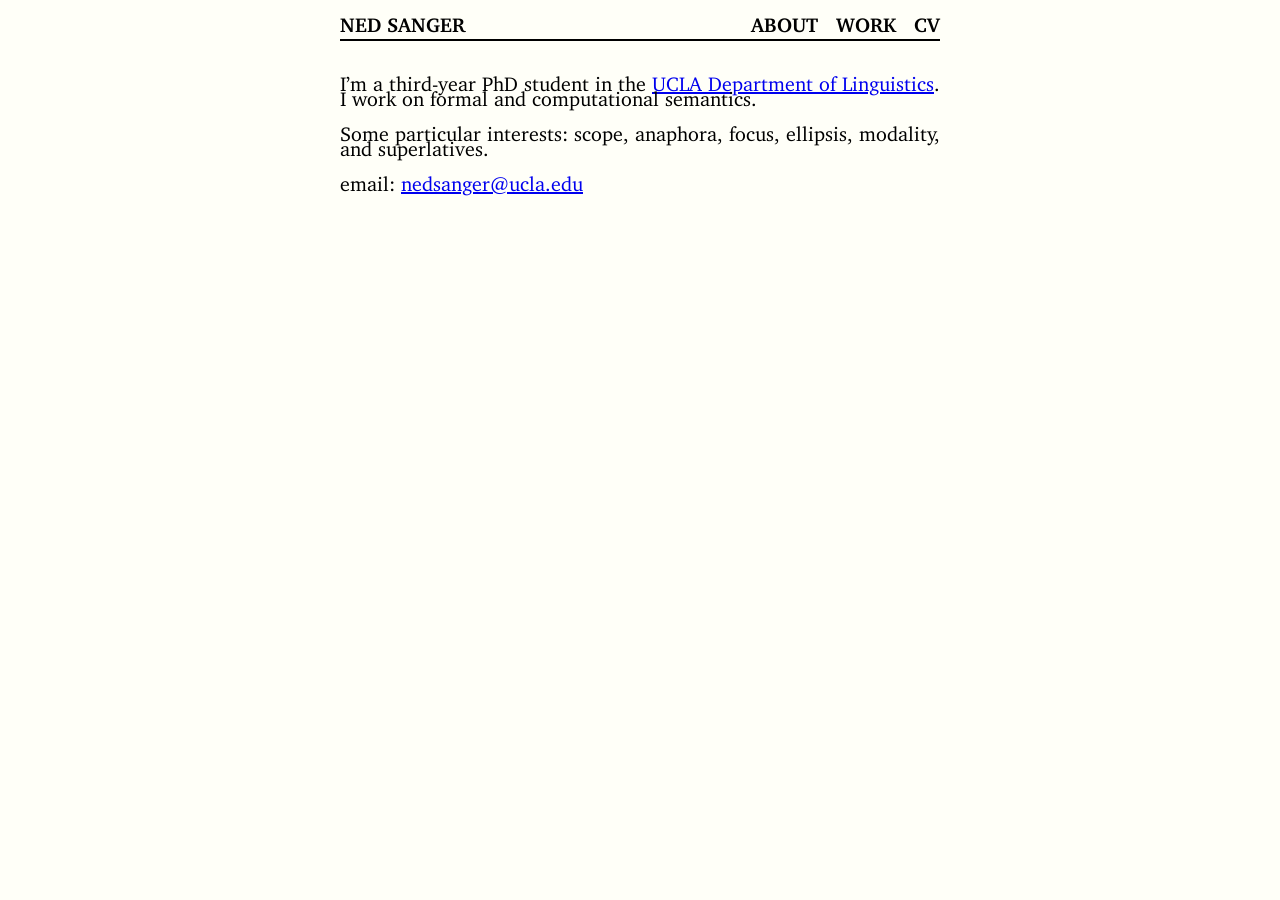
==== docs/index.html @ acec008b "initial commit" ====
<!doctype html>
<html lang="en">
    <head>
        <meta charset="utf-8">
        <meta http-equiv="x-ua-compatible" content="ie=edge">
        <meta name="viewport" content="width=device-width, initial-scale=1">
        <title>Ned Sanger</title>
        <link rel="stylesheet" href="./css/default.css" />
    </head>
    <body>
        <header>
            <div class="logo">
                <a href="./">NED SANGER</a>
            </div>
            <nav>
                <a href="./">About</a>
                <a href="./work.html">Work</a>
                <a href="./files/sanger-cv.pdf">CV</a>
            </nav>
        </header>

        <main role="main">
            <p>I’m a third-year PhD student in the <a href="https://linguistics.ucla.edu/">UCLA Department of Linguistics</a>. I work on formal and computational semantics.</p>
<p>Some particular interests: scope, anaphora, focus, ellipsis, modality, and superlatives.</p>
<p>email: <a href="mailto:nedsanger@ucla.edu">nedsanger@ucla.edu</a></p>
        </main>
    </body>
</html>
---- docs/css/default.css ----
@font-face{font-family:'Charter';src:url('/fonts/charter_regular.woff2') format('woff2');font-weight:400;font-style:normal;font-display:swap}@font-face{font-family:'Charter';src:url('/fonts/charter_italic.woff2') format('woff2');font-weight:400;font-style:italic;font-display:swap}@font-face{font-family:'Charter';src:url('/fonts/charter_bold.woff2') format('woff2');font-weight:700;font-style:normal;font-display:swap}@font-face{font-family:'Charter';src:url('/fonts/charter_bold_italic.woff2') format('woff2');font-weight:700;font-style:italic;font-display:swap}html{font-size:62.5%;font-family:'Charter';sans-serif}body{font-size:2rem;background-color:#FFFFF8;color:#000}header{border-bottom:0.2rem solid #000}nav{text-align:right}nav a{font-size:2rem;font-weight:bold;color:black;text-decoration:none;text-transform:uppercase}h1{font-size:2.4rem;margin-bottom:-0.2em}h2{font-size:2rem}.logo a{font-weight:bold;color:#000;text-decoration:none}@media (max-width:319px){body{width:90%;margin:0;padding:0 5%}header{margin:4.2rem 0}nav{margin:0 auto 3rem;text-align:center}footer{text-align:center}.logo{text-align:center;margin:1rem auto 3rem;font-size:2rem}.logo a{font-size:2.4rem}nav a{display:block;line-height:1.6}}@media (min-width:320px){body{width:90%;margin:0;padding:0 5%}header{margin:4.2rem 0}nav{margin:0 auto 3rem;text-align:center}footer{text-align:center}.logo{font-size:2rem;text-align:center;margin:1rem auto 3rem}.logo a{font-size:2.4rem}nav a{display:inline;margin:0 0.6rem}}@media (min-width:640px){body{width:60rem;margin:0 auto;padding:0}header{margin:0 0 3rem;padding:1.2rem 0}nav{margin:0;text-align:right}nav a{margin:0 0 0 1.2rem;display:inline}footer{text-align:right}.logo{margin:0;text-align:left}.logo a{float:left;font-size:2rem}}table{width:100%;border-collapse:collapse;margin:1em 0 2em}td{padding:0.6em 0;vertical-align:top;border-top:1px solid #ddd}td:last-child{white-space:nowrap;padding-left:2em;text-align:right}
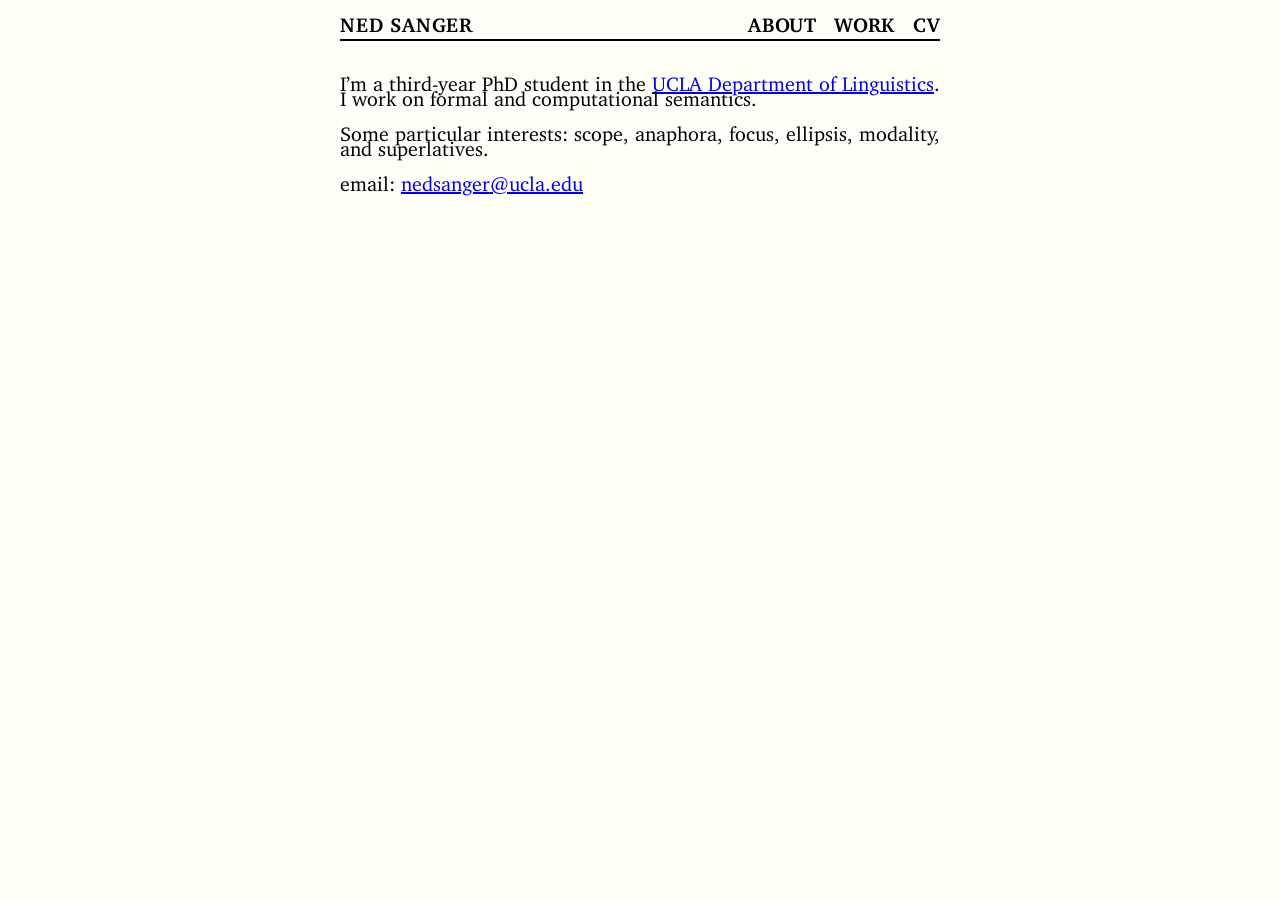
==== commit c94c05a7: "adjust kerning in the header" ====
--- a/docs/index.html
+++ b/docs/index.html
@@ -13,9 +13,9 @@
                 <a href="./">NED SANGER</a>
             </div>
             <nav>
-                <a href="./">About</a>
-                <a href="./work.html">Work</a>
-                <a href="./files/sanger-cv.pdf">CV</a>
+		<a href="./"><span class="loose">A</span><span class="tight">b</span><span class="tight">o</span>ut</a>
+		<a href="./work.html"><span class="tight">W</span><span class="tight">o</span>rk</a>
+		<a href="./files/sanger-cv.pdf"><span class="loose">C</span>V</a>
             </nav>
         </header>
 
--- a/docs/css/default.css
+++ b/docs/css/default.css
@@ -1 +1 @@
-@font-face{font-family:'Charter';src:url('/fonts/charter_regular.woff2') format('woff2');font-weight:400;font-style:normal;font-display:swap}@font-face{font-family:'Charter';src:url('/fonts/charter_italic.woff2') format('woff2');font-weight:400;font-style:italic;font-display:swap}@font-face{font-family:'Charter';src:url('/fonts/charter_bold.woff2') format('woff2');font-weight:700;font-style:normal;font-display:swap}@font-face{font-family:'Charter';src:url('/fonts/charter_bold_italic.woff2') format('woff2');font-weight:700;font-style:italic;font-display:swap}html{font-size:62.5%;font-family:'Charter';sans-serif}body{font-size:2rem;background-color:#FFFFF8;color:#000}header{border-bottom:0.2rem solid #000}nav{text-align:right}nav a{font-size:2rem;font-weight:bold;color:black;text-decoration:none;text-transform:uppercase}h1{font-size:2.4rem;margin-bottom:-0.2em}h2{font-size:2rem}.logo a{font-weight:bold;color:#000;text-decoration:none}@media (max-width:319px){body{width:90%;margin:0;padding:0 5%}header{margin:4.2rem 0}nav{margin:0 auto 3rem;text-align:center}footer{text-align:center}.logo{text-align:center;margin:1rem auto 3rem;font-size:2rem}.logo a{font-size:2.4rem}nav a{display:block;line-height:1.6}}@media (min-width:320px){body{width:90%;margin:0;padding:0 5%}header{margin:4.2rem 0}nav{margin:0 auto 3rem;text-align:center}footer{text-align:center}.logo{font-size:2rem;text-align:center;margin:1rem auto 3rem}.logo a{font-size:2.4rem}nav a{display:inline;margin:0 0.6rem}}@media (min-width:640px){body{width:60rem;margin:0 auto;padding:0}header{margin:0 0 3rem;padding:1.2rem 0}nav{margin:0;text-align:right}nav a{margin:0 0 0 1.2rem;display:inline}footer{text-align:right}.logo{margin:0;text-align:left}.logo a{float:left;font-size:2rem}}table{width:100%;border-collapse:collapse;margin:1em 0 2em}td{padding:0.6em 0;vertical-align:top;border-top:1px solid #ddd}td:last-child{white-space:nowrap;padding-left:2em;text-align:right}+@font-face{font-family:'Charter';src:url('/fonts/charter_regular.woff2') format('woff2');font-weight:400;font-style:normal;font-display:swap}@font-face{font-family:'Charter';src:url('/fonts/charter_italic.woff2') format('woff2');font-weight:400;font-style:italic;font-display:swap}@font-face{font-family:'Charter';src:url('/fonts/charter_bold.woff2') format('woff2');font-weight:700;font-style:normal;font-display:swap}@font-face{font-family:'Charter';src:url('/fonts/charter_bold_italic.woff2') format('woff2');font-weight:700;font-style:italic;font-display:swap}html{font-size:62.5%;font-family:'Charter',serif}body{font-size:2rem;background-color:#FFFFF8;color:#000}header{border-bottom:0.2rem solid #000}nav{text-align:right}nav a{font-size:2rem;font-weight:bold;color:black;text-decoration:none;text-transform:uppercase}nav a .tight{margin-right:-0.03em}nav a .loose{margin-right:0.03em}nav a{letter-spacing:0.02em}.logo a{letter-spacing:0.04em}h1{font-size:2.4rem;margin-bottom:-0.2em}h2{font-size:2rem}.logo a{font-weight:bold;color:#000;text-decoration:none}@media (max-width:319px){body{width:90%;margin:0;padding:0 5%}header{margin:4.2rem 0}nav{margin:0 auto 3rem;text-align:center}footer{text-align:center}.logo{text-align:center;margin:1rem auto 3rem;font-size:2rem}.logo a{font-size:2.4rem}nav a{display:block;line-height:1.6}}@media (min-width:320px){body{width:90%;margin:0;padding:0 5%}header{margin:4.2rem 0}nav{margin:0 auto 3rem;text-align:center}footer{text-align:center}.logo{font-size:2rem;text-align:center;margin:1rem auto 3rem}.logo a{font-size:2.4rem}nav a{display:inline;margin:0 0.6rem}}@media (min-width:640px){body{width:60rem;margin:0 auto;padding:0}header{margin:0 0 3rem;padding:1.2rem 0}nav{margin:0;text-align:right}nav a{margin:0 0 0 1.2rem;display:inline}footer{text-align:right}.logo{margin:0;text-align:left}.logo a{float:left;font-size:2rem}}table{width:100%;border-collapse:collapse;margin:1em 0 2em}td{padding:0.6em 0;vertical-align:top;border-top:1px solid #ddd}td:last-child{white-space:nowrap;padding-left:2em;text-align:right}
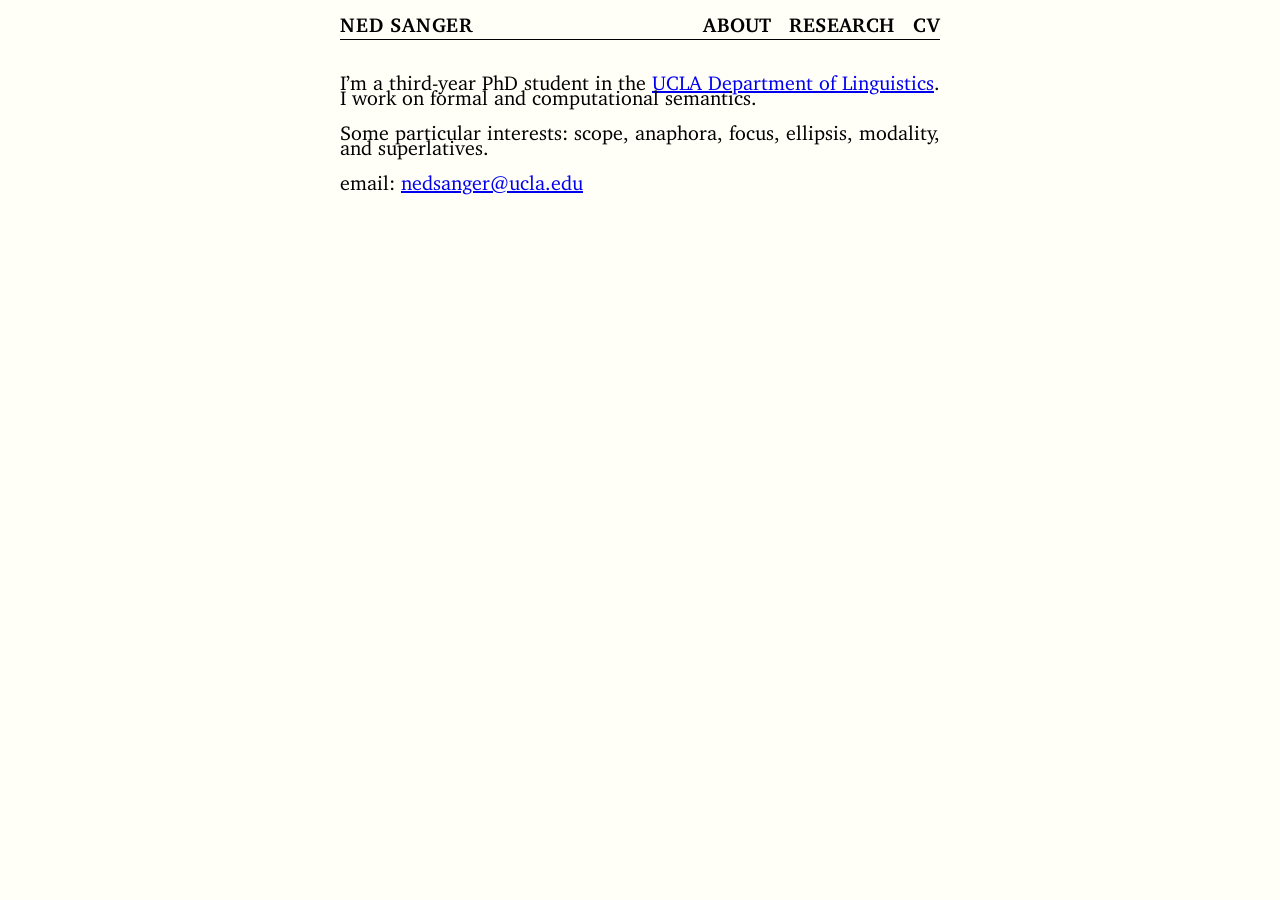
==== commit ae44c2e3: "change "work" to "research"" ====
--- a/docs/index.html
+++ b/docs/index.html
@@ -14,7 +14,8 @@
             </div>
             <nav>
 		<a href="./"><span class="loose">A</span><span class="tight">b</span><span class="tight">o</span>ut</a>
-		<a href="./work.html"><span class="tight">W</span><span class="tight">o</span>rk</a>
+		<a href="./research.html">Research</a>
+		<!-- <a href="/work.html"><span class ="tight">W</span><span class="tight">o</span>rk</a> -->
 		<a href="./files/sanger-cv.pdf"><span class="loose">C</span>V</a>
             </nav>
         </header>
--- a/docs/css/default.css
+++ b/docs/css/default.css
@@ -1 +1 @@
-@font-face{font-family:'Charter';src:url('/fonts/charter_regular.woff2') format('woff2');font-weight:400;font-style:normal;font-display:swap}@font-face{font-family:'Charter';src:url('/fonts/charter_italic.woff2') format('woff2');font-weight:400;font-style:italic;font-display:swap}@font-face{font-family:'Charter';src:url('/fonts/charter_bold.woff2') format('woff2');font-weight:700;font-style:normal;font-display:swap}@font-face{font-family:'Charter';src:url('/fonts/charter_bold_italic.woff2') format('woff2');font-weight:700;font-style:italic;font-display:swap}html{font-size:62.5%;font-family:'Charter',serif}body{font-size:2rem;background-color:#FFFFF8;color:#000}header{border-bottom:0.2rem solid #000}nav{text-align:right}nav a{font-size:2rem;font-weight:bold;color:black;text-decoration:none;text-transform:uppercase}nav a .tight{margin-right:-0.03em}nav a .loose{margin-right:0.03em}nav a{letter-spacing:0.02em}.logo a{letter-spacing:0.04em}h1{font-size:2.4rem;margin-bottom:-0.2em}h2{font-size:2rem}.logo a{font-weight:bold;color:#000;text-decoration:none}@media (max-width:319px){body{width:90%;margin:0;padding:0 5%}header{margin:4.2rem 0}nav{margin:0 auto 3rem;text-align:center}footer{text-align:center}.logo{text-align:center;margin:1rem auto 3rem;font-size:2rem}.logo a{font-size:2.4rem}nav a{display:block;line-height:1.6}}@media (min-width:320px){body{width:90%;margin:0;padding:0 5%}header{margin:4.2rem 0}nav{margin:0 auto 3rem;text-align:center}footer{text-align:center}.logo{font-size:2rem;text-align:center;margin:1rem auto 3rem}.logo a{font-size:2.4rem}nav a{display:inline;margin:0 0.6rem}}@media (min-width:640px){body{width:60rem;margin:0 auto;padding:0}header{margin:0 0 3rem;padding:1.2rem 0}nav{margin:0;text-align:right}nav a{margin:0 0 0 1.2rem;display:inline}footer{text-align:right}.logo{margin:0;text-align:left}.logo a{float:left;font-size:2rem}}table{width:100%;border-collapse:collapse;margin:1em 0 2em}td{padding:0.6em 0;vertical-align:top;border-top:1px solid #ddd}td:last-child{white-space:nowrap;padding-left:2em;text-align:right}+@font-face{font-family:'Charter';src:url('/fonts/charter_regular.woff2') format('woff2');font-weight:400;font-style:normal;font-display:swap}@font-face{font-family:'Charter';src:url('/fonts/charter_italic.woff2') format('woff2');font-weight:400;font-style:italic;font-display:swap}@font-face{font-family:'Charter';src:url('/fonts/charter_bold.woff2') format('woff2');font-weight:700;font-style:normal;font-display:swap}@font-face{font-family:'Charter';src:url('/fonts/charter_bold_italic.woff2') format('woff2');font-weight:700;font-style:italic;font-display:swap}html{font-size:62.5%;font-family:'Charter',serif}body{font-size:2rem;background-color:#FFFFF8;color:#000}header{border-bottom:0.15rem solid #000}nav{text-align:right}nav a{font-size:2rem;font-weight:bold;color:black;text-decoration:none;text-transform:uppercase}nav a .tight{margin-right:-0.03em}nav a .loose{margin-right:0.03em}nav a{letter-spacing:0.02em}.logo a{letter-spacing:0.04em}h1{font-size:2.4rem;margin-bottom:-0.2em}h2{font-size:2rem}.logo a{font-weight:bold;color:#000;text-decoration:none}@media (max-width:319px){body{width:90%;margin:0;padding:0 5%}header{margin:4.2rem 0}nav{margin:0 auto 3rem;text-align:center}footer{text-align:center}.logo{text-align:center;margin:1rem auto 3rem;font-size:2rem}.logo a{font-size:2.4rem}nav a{display:block;line-height:1.6}}@media (min-width:320px){body{width:90%;margin:0;padding:0 5%}header{margin:4.2rem 0}nav{margin:0 auto 3rem;text-align:center}footer{text-align:center}.logo{font-size:2rem;text-align:center;margin:1rem auto 3rem}.logo a{font-size:2.4rem}nav a{display:inline;margin:0 0.6rem}}@media (min-width:640px){body{width:60rem;margin:0 auto;padding:0}header{margin:0 0 3rem;padding:1.2rem 0}nav{margin:0;text-align:right}nav a{margin:0 0 0 1.2rem;display:inline}footer{text-align:right}.logo{margin:0;text-align:left}.logo a{float:left;font-size:2rem}}table{width:100%;border-collapse:collapse;margin:1em 0 2em}td{padding:0.6em 0;vertical-align:top;border-top:1px solid #ddd}td:last-child{white-space:nowrap;padding-left:2em;text-align:right}
